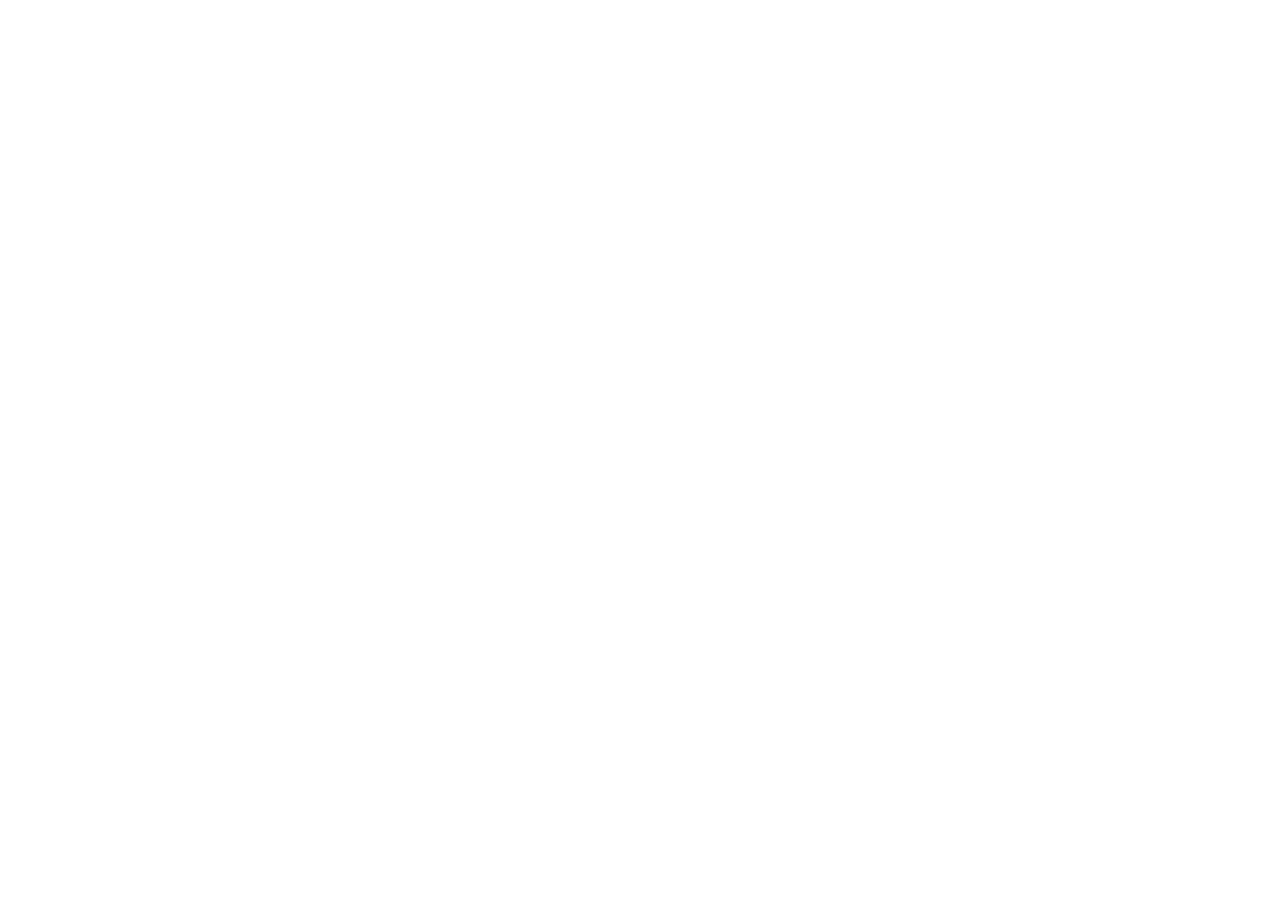
==== index.html @ c9be6f87 "HTML file created" ====
<!DOCTYPE html>
<html lang="en">
<head>
    <meta charset="UTF-8">
    <meta name="viewport" content="width=device-width, initial-scale=1.0">
    <title>Document</title>
    <link rel="stylesheet" href="./style.css">
</head>
<body>
    <div id="nav" class="nav"></div>
    <script src="./script.js"></script>
</body>
</html>
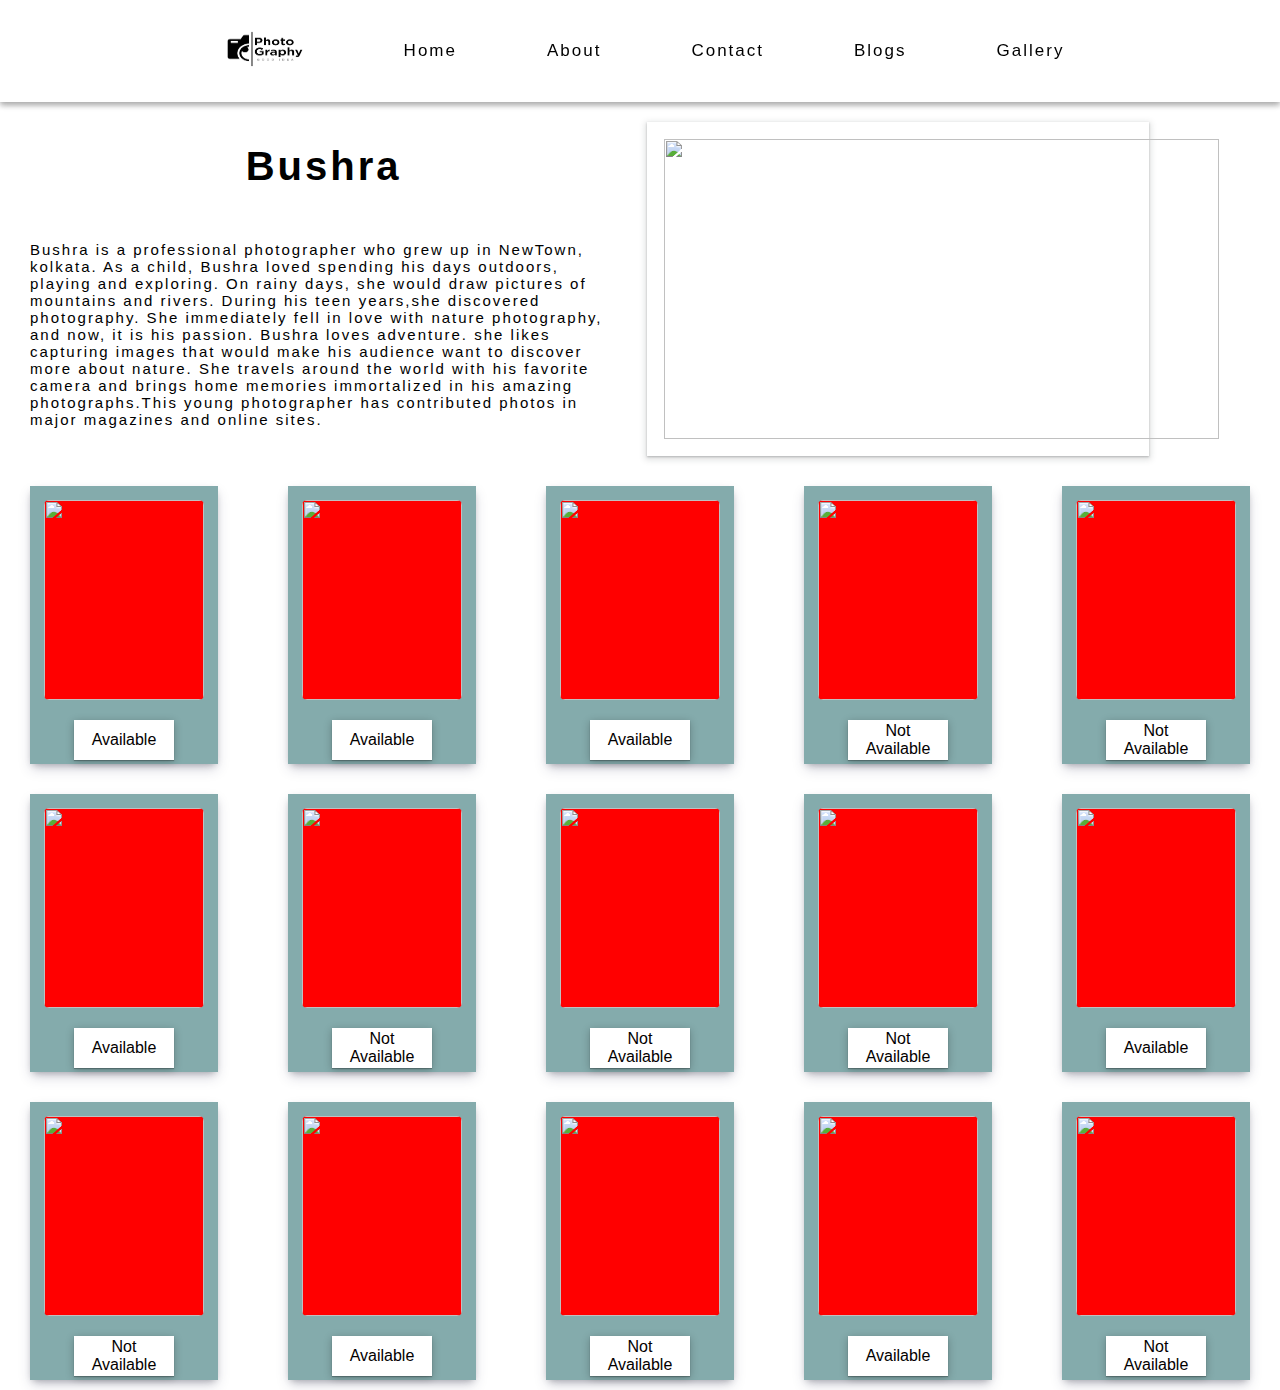
==== commit d09c0148: "Gallery div created" ====
--- a/index.html
+++ b/index.html
@@ -1,13 +1,18 @@
 <!DOCTYPE html>
 <html lang="en">
+
 <head>
     <meta charset="UTF-8">
     <meta name="viewport" content="width=device-width, initial-scale=1.0">
     <title>Document</title>
     <link rel="stylesheet" href="./style.css">
 </head>
+
 <body>
     <div id="nav" class="nav"></div>
+    <div class="body_part" id="body_part"></div>
+    <div class="gallery" id="gallery"></div>
     <script src="./script.js"></script>
 </body>
+
 </html>--- a/style.css
+++ b/style.css
@@ -0,0 +1,170 @@
+* {
+    /* border: 2px solid red; */
+}
+
+body {
+    padding: 0px;
+    margin: 0px;
+    box-sizing: border-box;
+}
+
+/*-------------------------- CSS FOR NAV BAR---------------------------------------------- */
+.nav {
+    background-color: white;
+    cursor: pointer;
+    box-shadow: rgba(0, 0, 0, 0.16) 0px 3px 6px, rgba(0, 0, 0, 0.23) 0px 3px 6px;
+    display: flex;
+    flex-direction: row;
+    justify-content: space-between;
+    align-items: center;
+    justify-content: center;
+    position: sticky;
+    top: 0px;
+    margin: auto;
+    z-index: 100;
+}
+
+/* --------------------------------------CSS FOR NAV IMAGE-------------------------------------- */
+#logo_image {
+    height: 90px;
+    margin: 4px;
+}
+
+#logo>img {
+    width: 140px;
+}
+
+/* -----------------------------------------CSS FOR LINKS-------------------------------------------- */
+#links {
+    display: flex;
+    flex-direction: row;
+    padding: 10px;
+    margin: 5px;
+    font-size: 17px;
+    font-family: 'Gill Sans', 'Gill Sans MT', Calibri, 'Trebuchet MS', sans-serif;
+    letter-spacing: 2px;
+    text-align: center;
+}
+
+.nav>ul {
+    display: flex;
+    flex-direction: row;
+    gap: 60px;
+    margin: 10px;
+}
+
+.nav>ul>li {
+    list-style: none;
+}
+
+#links:hover {
+    box-shadow: rgba(0, 0, 0, 0.16) 0px 3px 6px, rgba(0, 0, 0, 0.23) 0px 3px 6px;
+    transition: ease-out 1s;
+    transform: rotate(360deg);
+}
+
+/* -------------------------------------------------CSS FOR BODY PART------------------------------------- */
+.body_part {
+    display: flex;
+    flex-direction: row;
+    width: 98vw;
+    padding: 10px;
+    cursor: pointer;
+
+}
+
+#about {
+    width: 50%;
+}
+
+#about>h1 {
+    font-size: 40px;
+    padding: 5px;
+    text-align: center;
+    font-family: 'Segoe UI', Tahoma, Geneva, Verdana, sans-serif;
+    letter-spacing: 3px;
+}
+
+#about>p {
+    font-size: 15px;
+    padding: 20px;
+    font-family: 'Gill Sans', 'Gill Sans MT', Calibri, 'Trebuchet MS', sans-serif;
+    letter-spacing: 2px;
+}
+
+#left_image {
+
+    width: 40%;
+    margin: 10px;
+    box-shadow: rgba(60, 64, 67, 0.3) 0px 1px 2px 0px, rgba(60, 64, 67, 0.15) 0px 2px 6px 2px;
+}
+
+#left_image>img {
+    padding: 17px;
+    width: 555px;
+    height: 300px;
+    
+}
+
+#left_image>img:hover {
+    opacity: 0.5;
+
+
+}
+
+
+/* ------------------------------------CSS FOR GALLERY------------------------ */
+
+.gallery {
+    display: flex;
+    flex-direction: row;
+    flex-wrap: wrap;
+    justify-content: space-around;
+    gap: 10px;
+
+}
+
+
+#inner_gallery {
+    background-color: rgb(132, 171, 172);
+    display: flex;
+    flex-direction: column;
+    align-items: center;
+    gap: 10px;
+    padding: 4px;
+    margin: 10px;
+    box-shadow: rgba(50, 50, 93, 0.25) 0px 6px 12px -2px, rgba(0, 0, 0, 0.3) 0px 3px 7px -3px;
+}
+
+/* -----------------CSS FOR BUTTTONN------------------- */
+#inner_gallery>.add_btn {
+    width: 100px;
+    height: 40px;
+    border: none;
+    font-size: 16px;
+    color: rgb(3, 0, 0);
+    background-color: white;
+    box-shadow: rgba(0, 0, 0, 0.25) 0px 0.0625em 0.0625em, rgba(0, 0, 0, 0.25) 0px 0.125em 0.5em, rgba(255, 255, 255, 0.1) 0px 0px 0px 1px inset;
+    cursor: pointer;
+}
+
+#inner_gallery>.add_btn:hover {
+    background-color: lightcyan;
+    color: black;
+    box-shadow: rgba(50, 50, 93, 0.25) 0px 50px 100px -20px, rgba(0, 0, 0, 0.3) 0px 30px 60px -30px, rgba(10, 37, 64, 0.35) 0px -2px 6px 0px inset;
+}
+
+#inner_gallery>img {
+    width: 160px;
+    height: 200px;
+    object-fit: cover;
+    border-radius: 5px;
+}
+
+#main_img {
+    background-color: red;
+    margin: 10px;
+}
+
+/* ------------------------------------MEDIA QUESRYY / RESPONSIVE ------------------------------------ */
+
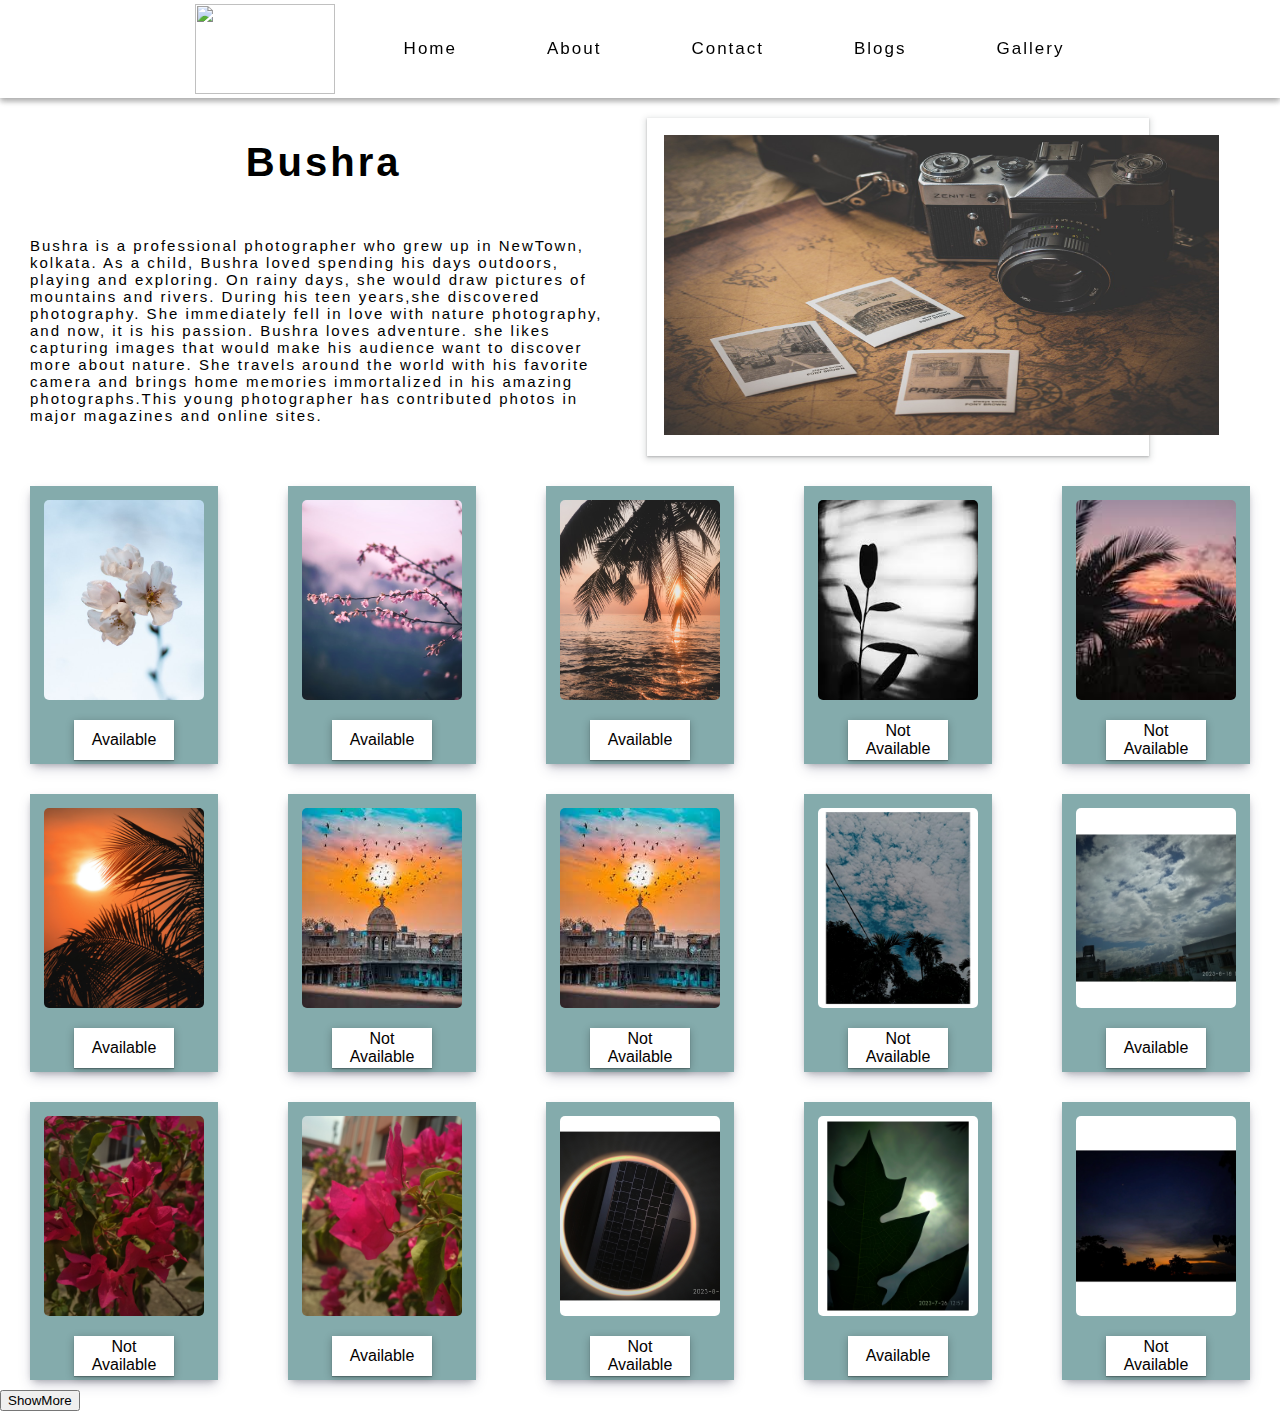
==== commit 0ec541f2: "index file updated" ====
--- a/index.html
+++ b/index.html
@@ -4,15 +4,21 @@
 <head>
     <meta charset="UTF-8">
     <meta name="viewport" content="width=device-width, initial-scale=1.0">
-    <title>Document</title>
+    <title> The Photograph</title>
     <link rel="stylesheet" href="./style.css">
+    <link rel="icon" href="./images/favIcon.jpg">
 </head>
 
 <body>
     <div id="nav" class="nav"></div>
     <div class="body_part" id="body_part"></div>
     <div class="gallery" id="gallery"></div>
+    <div class="footerpart" id="footerpart"></div>
     <script src="./script.js"></script>
+
+    <button onclick="clickForNextPage('index2.html')" id="next">ShowMore</button>
+    <!-- <button onclick="clickForNextPage('index3.html')">nextPage</button> -->
+
 </body>
 
 </html>--- a/style.css
+++ b/style.css
@@ -103,7 +103,7 @@
     padding: 17px;
     width: 555px;
     height: 300px;
-    
+
 }
 
 #left_image>img:hover {
@@ -168,3 +168,80 @@
 
 /* ------------------------------------MEDIA QUESRYY / RESPONSIVE ------------------------------------ */
 
+@media only screen and (max-width: 600px) {
+    /* body {
+        background-color: brown;
+    } */
+
+    /* ------------CSS FOR NAV---- */
+    .nav {
+        width: 100vw;
+        display: flex;
+        flex-direction: column;
+        justify-content: space-between;
+    }
+
+    /* -------------CSS FOR LOGO IMAGE------- */
+    #logo>img {
+        width: 100px;
+        height: 50px;
+    }
+
+
+    #nav>ul{
+        padding: 0px;
+        margin: 0px;
+        gap:0px;
+    }
+
+    #nav>ul>li{
+        padding: 0px;
+    }
+
+    #nav>ul>li>a:hover{
+        text-decoration: underline;
+    }
+
+    /* _-------------CSS FOR BODY PART-------- */
+    .body_part {
+        background-color:lightcyan;
+        width: 100vw;
+        display: flex;
+        flex-direction: row;
+        margin: 0px;
+        padding: 0px;
+        box-shadow: rgba(60, 64, 67, 0.3) 0px 1px 2px 0px, rgba(60, 64, 67, 0.15) 0px 2px 6px 2px;
+    }
+
+    #about{
+        width: 100vw;
+    }
+    #about>p{
+        font-size: 12px;
+        padding: 10px;
+    }
+    #left_image {
+        display: none;
+    }
+
+    /* ------------CSS FOR GALLERY----------- */
+    .gallery{
+        /* background-color: darkgoldenrod; */
+        display: flex;
+        flex-direction: row;
+        flex-wrap: wrap;
+        width: 100vw;
+        justify-content: space-between;
+        align-items: center;
+    }
+    #inner_gallery{
+        /* background-color: aqua; */
+        gap: 0px;
+        width: 150px;
+    }
+
+    #inner_gallery>img{
+        width: 150px;
+        height: 150px;
+    }
+}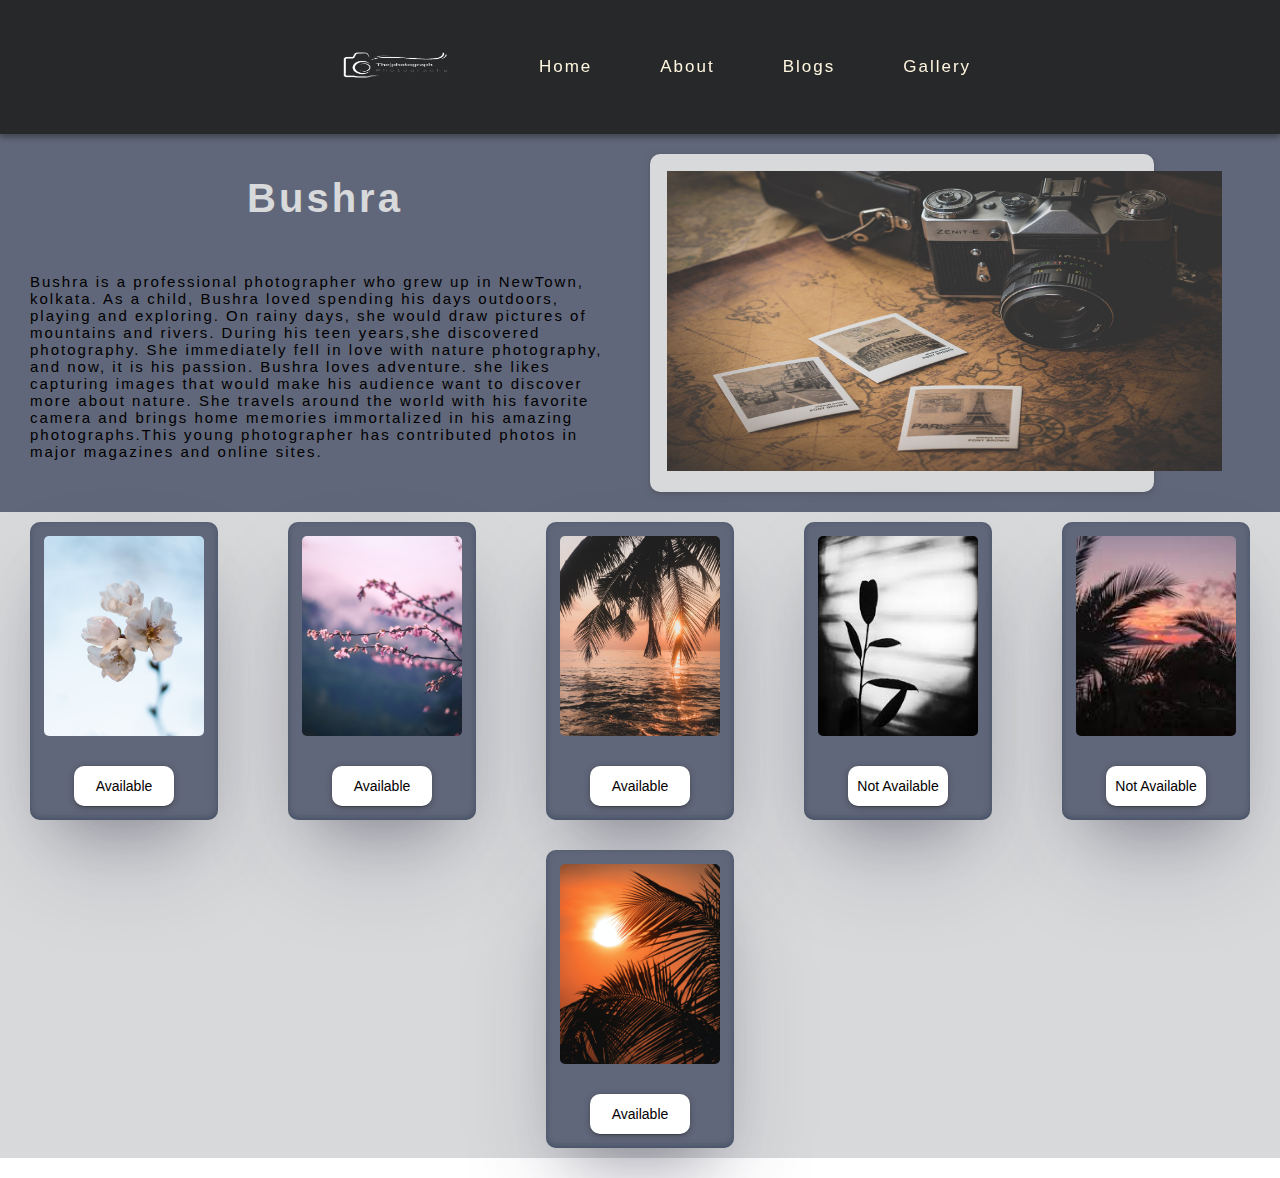
==== commit 7c1a96c5: "change in html" ====
--- a/index.html
+++ b/index.html
@@ -13,10 +13,11 @@
     <div id="nav" class="nav"></div>
     <div class="body_part" id="body_part"></div>
     <div class="gallery" id="gallery"></div>
+    <div onclick="clickForNextPage('index2.html')" id="next"></div>
     <div class="footerpart" id="footerpart"></div>
     <script src="./script.js"></script>
 
-    <button onclick="clickForNextPage('index2.html')" id="next">ShowMore</button>
+
     <!-- <button onclick="clickForNextPage('index3.html')">nextPage</button> -->
 
 </body>
--- a/style.css
+++ b/style.css
@@ -1,5 +1,14 @@
 * {
     /* border: 2px solid red; */
+}
+
+
+/* -----------------CSS COLOR VARIABLE-------- */
+:root {
+    --primary: #272829;
+    --secoundry: #61677A;
+    --third: #D8D9DA;
+    --footer: #FFF6E0;
 }
 
 body {
@@ -10,7 +19,8 @@
 
 /*-------------------------- CSS FOR NAV BAR---------------------------------------------- */
 .nav {
-    background-color: white;
+    background-color: var(--primary);
+    color: var(--footer);
     cursor: pointer;
     box-shadow: rgba(0, 0, 0, 0.16) 0px 3px 6px, rgba(0, 0, 0, 0.23) 0px 3px 6px;
     display: flex;
@@ -25,21 +35,18 @@
 }
 
 /* --------------------------------------CSS FOR NAV IMAGE-------------------------------------- */
-#logo_image {
-    height: 90px;
-    margin: 4px;
-}
+
 
 #logo>img {
-    width: 140px;
+    width: 190px;
+    height: 130px;
 }
 
 /* -----------------------------------------CSS FOR LINKS-------------------------------------------- */
 #links {
     display: flex;
     flex-direction: row;
-    padding: 10px;
-    margin: 5px;
+    padding: 4px;
     font-size: 17px;
     font-family: 'Gill Sans', 'Gill Sans MT', Calibri, 'Trebuchet MS', sans-serif;
     letter-spacing: 2px;
@@ -50,7 +57,6 @@
     display: flex;
     flex-direction: row;
     gap: 60px;
-    margin: 10px;
 }
 
 .nav>ul>li {
@@ -65,9 +71,9 @@
 
 /* -------------------------------------------------CSS FOR BODY PART------------------------------------- */
 .body_part {
-    display: flex;
-    flex-direction: row;
-    width: 98vw;
+    background-color: var(--secoundry);
+    display: flex;
+    flex-direction: row;
     padding: 10px;
     cursor: pointer;
 
@@ -83,6 +89,7 @@
     text-align: center;
     font-family: 'Segoe UI', Tahoma, Geneva, Verdana, sans-serif;
     letter-spacing: 3px;
+    color: var(--third);
 }
 
 #about>p {
@@ -93,10 +100,12 @@
 }
 
 #left_image {
-
+    background-color: var(--third);
     width: 40%;
     margin: 10px;
     box-shadow: rgba(60, 64, 67, 0.3) 0px 1px 2px 0px, rgba(60, 64, 67, 0.15) 0px 2px 6px 2px;
+    cursor: zoom-in;
+    border-radius: 10px;
 }
 
 #left_image>img {
@@ -108,8 +117,6 @@
 
 #left_image>img:hover {
     opacity: 0.5;
-
-
 }
 
 
@@ -118,22 +125,26 @@
 .gallery {
     display: flex;
     flex-direction: row;
+    flex-wrap: wrap-reverse;
     flex-wrap: wrap;
     justify-content: space-around;
     gap: 10px;
+    background-color: var(--third);
+    cursor: pointer;
 
 }
 
 
 #inner_gallery {
-    background-color: rgb(132, 171, 172);
+    background-color: var(--secoundry);
     display: flex;
     flex-direction: column;
     align-items: center;
     gap: 10px;
     padding: 4px;
     margin: 10px;
-    box-shadow: rgba(50, 50, 93, 0.25) 0px 6px 12px -2px, rgba(0, 0, 0, 0.3) 0px 3px 7px -3px;
+    box-shadow: rgba(50, 50, 93, 0.25) 0px 50px 100px -20px, rgba(0, 0, 0, 0.3) 0px 30px 60px -30px, rgba(10, 37, 64, 0.35) 0px -2px 6px 0px inset;
+    border-radius: 10px;
 }
 
 /* -----------------CSS FOR BUTTTONN------------------- */
@@ -141,17 +152,19 @@
     width: 100px;
     height: 40px;
     border: none;
-    font-size: 16px;
+    font-size: 14px;
     color: rgb(3, 0, 0);
     background-color: white;
     box-shadow: rgba(0, 0, 0, 0.25) 0px 0.0625em 0.0625em, rgba(0, 0, 0, 0.25) 0px 0.125em 0.5em, rgba(255, 255, 255, 0.1) 0px 0px 0px 1px inset;
     cursor: pointer;
+    border-radius: 10px;
+    margin: 10px;
 }
 
 #inner_gallery>.add_btn:hover {
-    background-color: lightcyan;
-    color: black;
-    box-shadow: rgba(50, 50, 93, 0.25) 0px 50px 100px -20px, rgba(0, 0, 0, 0.3) 0px 30px 60px -30px, rgba(10, 37, 64, 0.35) 0px -2px 6px 0px inset;
+    background-color: var(--primary);
+    color: var(--third);
+    box-shadow: rgba(0, 0, 0, 0.16) 0px 3px 6px, rgba(0, 0, 0, 0.23) 0px 3px 6px;
 }
 
 #inner_gallery>img {
@@ -166,45 +179,77 @@
     margin: 10px;
 }
 
+/* ----------------CSS FOR NEXT BUTTON----------- */
+#next {
+    /* background-color:var(--primary); */
+    padding: 10px;
+    display: flex;
+    flex-direction: column;
+    width: 100vw;
+    justify-content: center;
+    align-items: center;
+    border: none;
+}
+
+#next>button {
+    padding: 10px;
+    font-size: 18px;
+    background-color: var(--third);
+    border: none;
+    box-shadow: rgba(0, 0, 0, 0.19) 0px 10px 20px, rgba(0, 0, 0, 0.23) 0px 6px 6px;
+    border-radius: 10px;
+}
+
+button:hover {
+    background-color: var(--primary);
+    color: white;
+}
+
+
 /* ------------------------------------MEDIA QUESRYY / RESPONSIVE ------------------------------------ */
 
-@media only screen and (max-width: 600px) {
+/* ---------THIS MEDIA QUERY FOR 280 PX------------ */
+
+@media only screen and (max-width: 450px) {
     /* body {
         background-color: brown;
     } */
 
     /* ------------CSS FOR NAV---- */
     .nav {
-        width: 100vw;
         display: flex;
         flex-direction: column;
         justify-content: space-between;
+
     }
 
     /* -------------CSS FOR LOGO IMAGE------- */
     #logo>img {
         width: 100px;
-        height: 50px;
-    }
-
-
-    #nav>ul{
+        height: 100px;
+    }
+
+    #nav>ul {
         padding: 0px;
         margin: 0px;
-        gap:0px;
-    }
-
-    #nav>ul>li{
-        padding: 0px;
-    }
-
-    #nav>ul>li>a:hover{
+        gap: 0px;
+        gap: 10px;
+    }
+
+    #nav>ul>li {
+        padding: 9px;
+        margin: 0px;
+        justify-content: space-between;
+
+    }
+
+    #nav>ul>li>a:hover {
         text-decoration: underline;
     }
 
     /* _-------------CSS FOR BODY PART-------- */
     .body_part {
-        background-color:lightcyan;
+
         width: 100vw;
         display: flex;
         flex-direction: row;
@@ -213,35 +258,43 @@
         box-shadow: rgba(60, 64, 67, 0.3) 0px 1px 2px 0px, rgba(60, 64, 67, 0.15) 0px 2px 6px 2px;
     }
 
-    #about{
+    #about {
         width: 100vw;
     }
-    #about>p{
+
+    #about>p {
         font-size: 12px;
         padding: 10px;
     }
+
     #left_image {
         display: none;
     }
 
     /* ------------CSS FOR GALLERY----------- */
-    .gallery{
-        /* background-color: darkgoldenrod; */
+    .gallery {
         display: flex;
         flex-direction: row;
         flex-wrap: wrap;
         width: 100vw;
-        justify-content: space-between;
+        justify-content: space-around;
         align-items: center;
     }
-    #inner_gallery{
-        /* background-color: aqua; */
+
+    #inner_gallery {
         gap: 0px;
-        width: 150px;
-    }
-
-    #inner_gallery>img{
-        width: 150px;
-        height: 150px;
-    }
-}+        width: 36%;
+    }
+
+    #inner_gallery>img {
+        width: 110px;
+        height: 110px;
+        object-fit: cover;
+    }
+}
+
+
+/* FPR OTHER DEVIce */
+
+
+
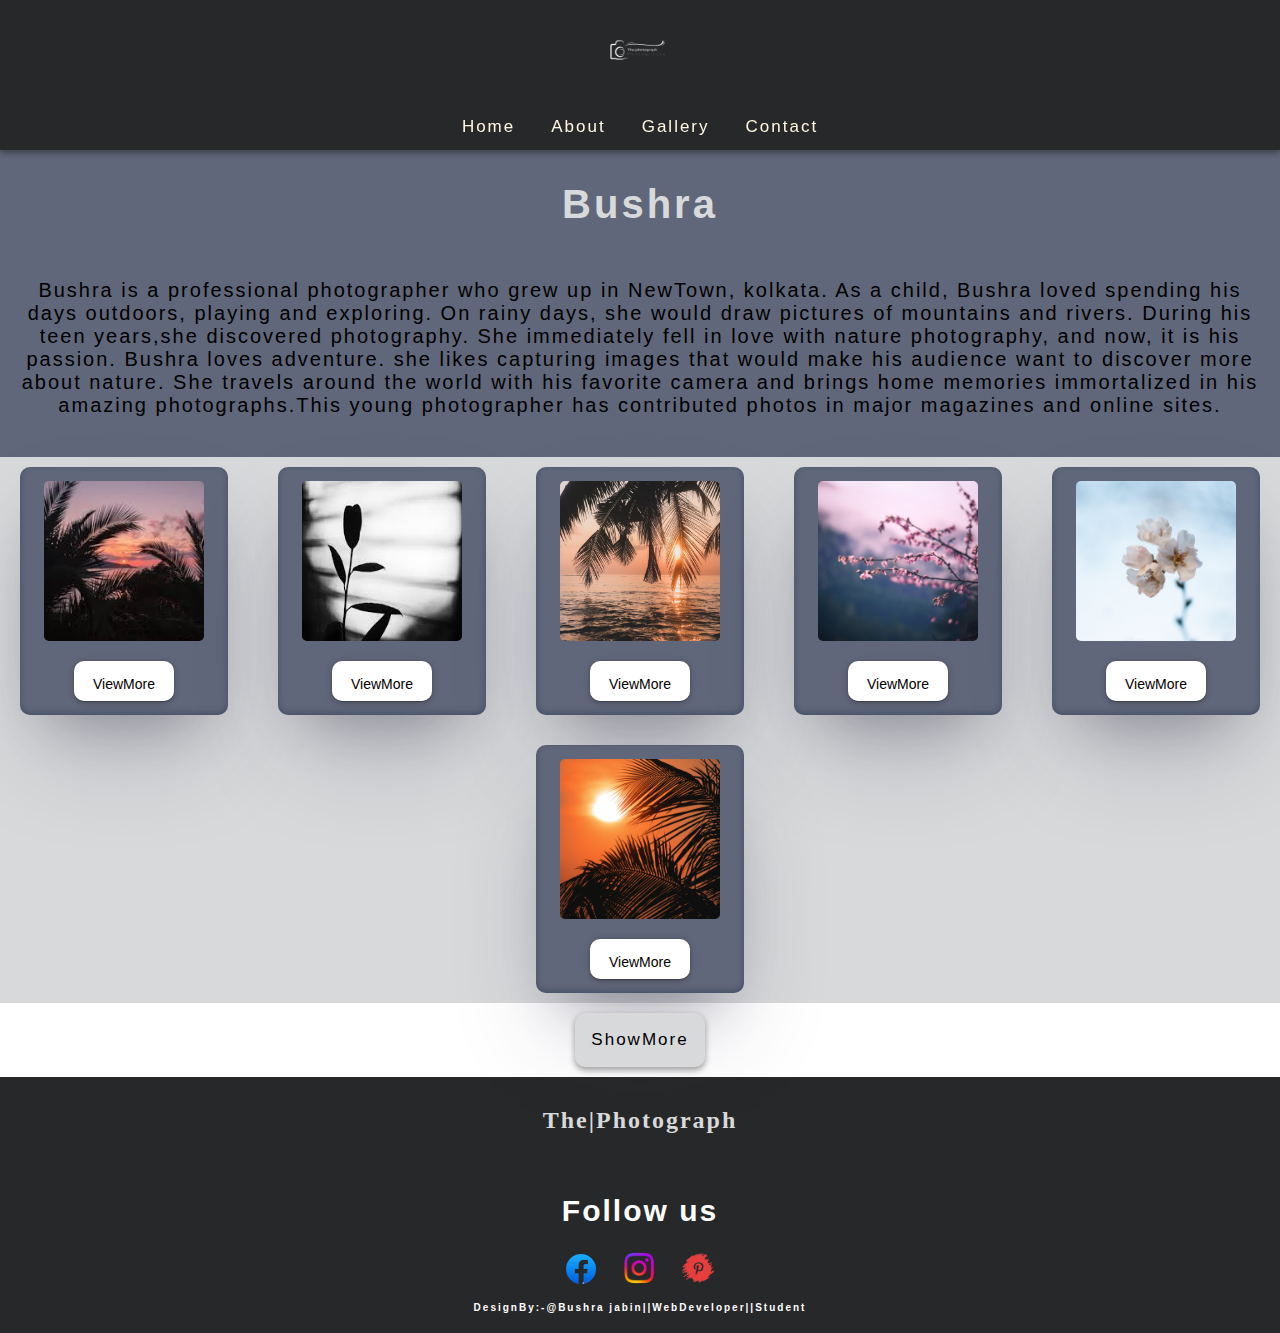
==== commit 43882c48: "media query added" ====
--- a/index.html
+++ b/index.html
@@ -17,9 +17,6 @@
     <div class="footerpart" id="footerpart"></div>
     <script src="./script.js"></script>
 
-
-    <!-- <button onclick="clickForNextPage('index3.html')">nextPage</button> -->
-
 </body>
 
 </html>--- a/style.css
+++ b/style.css
@@ -93,32 +93,11 @@
 }
 
 #about>p {
-    font-size: 15px;
+    font-size: 20px;
     padding: 20px;
     font-family: 'Gill Sans', 'Gill Sans MT', Calibri, 'Trebuchet MS', sans-serif;
     letter-spacing: 2px;
 }
-
-#left_image {
-    background-color: var(--third);
-    width: 40%;
-    margin: 10px;
-    box-shadow: rgba(60, 64, 67, 0.3) 0px 1px 2px 0px, rgba(60, 64, 67, 0.15) 0px 2px 6px 2px;
-    cursor: zoom-in;
-    border-radius: 10px;
-}
-
-#left_image>img {
-    padding: 17px;
-    width: 555px;
-    height: 300px;
-
-}
-
-#left_image>img:hover {
-    opacity: 0.5;
-}
-
 
 /* ------------------------------------CSS FOR GALLERY------------------------ */
 
@@ -180,40 +159,87 @@
 }
 
 /* ----------------CSS FOR NEXT BUTTON----------- */
+#next_image {
+    background-color: var(--third);
+    /* align-items: center; */
+    font-size: 17px;
+    width: 130px;
+    margin: auto;
+    border: none;
+    box-shadow: rgba(0, 0, 0, 0.16) 0px 3px 6px, rgba(0, 0, 0, 0.23) 0px 3px 6px;
+    border-radius: 10px;
+    letter-spacing: 2px;
+    padding: 0px;
+
+
+}
+
 #next {
-    /* background-color:var(--primary); */
+    text-align: center;
+    margin: 10px;
+}
+
+#next_image:hover {
+    background-color: var(--primary);
+    color: var(--third);
+
+}
+
+
+/* CSS FOR FOOTER------------ */
+
+#footer {
+    background-color: var(--primary);
     padding: 10px;
-    display: flex;
-    flex-direction: column;
-    width: 100vw;
+    text-align: center;
+    color: var(--third);
+    font-family: cursive;
+    letter-spacing: 2px;
+}
+
+
+/* FOR SOCIAL LINKS---------- */
+#social_links {
+    background-color: var(--primary);
+    padding: 10px;
     justify-content: center;
-    align-items: center;
-    border: none;
-}
-
-#next>button {
-    padding: 10px;
-    font-size: 18px;
-    background-color: var(--third);
-    border: none;
-    box-shadow: rgba(0, 0, 0, 0.19) 0px 10px 20px, rgba(0, 0, 0, 0.23) 0px 6px 6px;
-    border-radius: 10px;
-}
-
-button:hover {
-    background-color: var(--primary);
+    text-align: center;
     color: white;
 }
 
 
+#img1 {
+    width: 30px;
+
+    padding: 4px;
+}
+
+#img2 {
+    width: 70px;
+}
+
+#img3 {
+    width: 40px;
+
+}
+
+#social_links>h3 {
+    font-family: 'Trebuchet MS', 'Lucida Sans Unicode', 'Lucida Grande', 'Lucida Sans', Arial, sans-serif;
+    letter-spacing: 2px;
+    font-size: 10px;
+}
+
+#social_links>h1 {
+    font-size: 30px;
+    font-family: Verdana, Geneva, Tahoma, sans-serif;
+    letter-spacing: 2px;
+}
+
 /* ------------------------------------MEDIA QUESRYY / RESPONSIVE ------------------------------------ */
 
 /* ---------THIS MEDIA QUERY FOR 280 PX------------ */
 
-@media only screen and (max-width: 450px) {
-    /* body {
-        background-color: brown;
-    } */
+@media only screen and (min-width: 300px) {
 
     /* ------------CSS FOR NAV---- */
     .nav {
@@ -249,26 +275,39 @@
 
     /* _-------------CSS FOR BODY PART-------- */
     .body_part {
-
-        width: 100vw;
-        display: flex;
-        flex-direction: row;
+        /* width: 100vw; */
+        display: flex;
+        flex-direction: column;
         margin: 0px;
         padding: 0px;
         box-shadow: rgba(60, 64, 67, 0.3) 0px 1px 2px 0px, rgba(60, 64, 67, 0.15) 0px 2px 6px 2px;
+
     }
 
     #about {
         width: 100vw;
+        padding: 0px;
+        margin: 0px;
     }
 
     #about>p {
-        font-size: 12px;
-        padding: 10px;
-    }
-
-    #left_image {
+        text-align: center;
+        /* font-size: 20px; */
+        /* margin: 40px; */
+    }
+
+    /* #left_image {
+        padding: 0px;
+        margin: 0px;
+        border: 2px solid red;
         display: none;
+    }
+
+    #left_image>img {
+        width: 370px;
+        height: 300px;
+        object-fit: cover;
+        padding: 0px;
     }
 
     /* ------------CSS FOR GALLERY----------- */
@@ -276,7 +315,6 @@
         display: flex;
         flex-direction: row;
         flex-wrap: wrap;
-        width: 100vw;
         justify-content: space-around;
         align-items: center;
     }
@@ -293,8 +331,43 @@
     }
 }
 
-
-/* FPR OTHER DEVIce */
-
-
-
+@media (min-width:500px) and (max-width:800px) {
+    .gallery {
+        /* background-color: darkgreen; */
+        display: flex;
+        flex-direction: row;
+        flex-direction: row-reverse;
+    }
+
+    #inner_gallery {
+        width: 200px;
+    }
+
+    #inner_gallery>img {
+        width: 200px;
+        height: 200px;
+        object-fit: cover;
+    }
+}
+
+@media (min-width:800px) {
+    .gallery{
+        /* background-color: coral; */
+        display: flex;
+        flex-direction: row;
+        flex-direction: row-reverse;
+    }
+    #inner_gallery{
+        width: 200px;
+        /* height: 200px; */
+    }
+    #inner_gallery>img{
+        width: 160px;
+        height: 160px;
+        object-fit: cover;
+    }
+
+    
+}
+
+/* FPR OTHER DEVIce */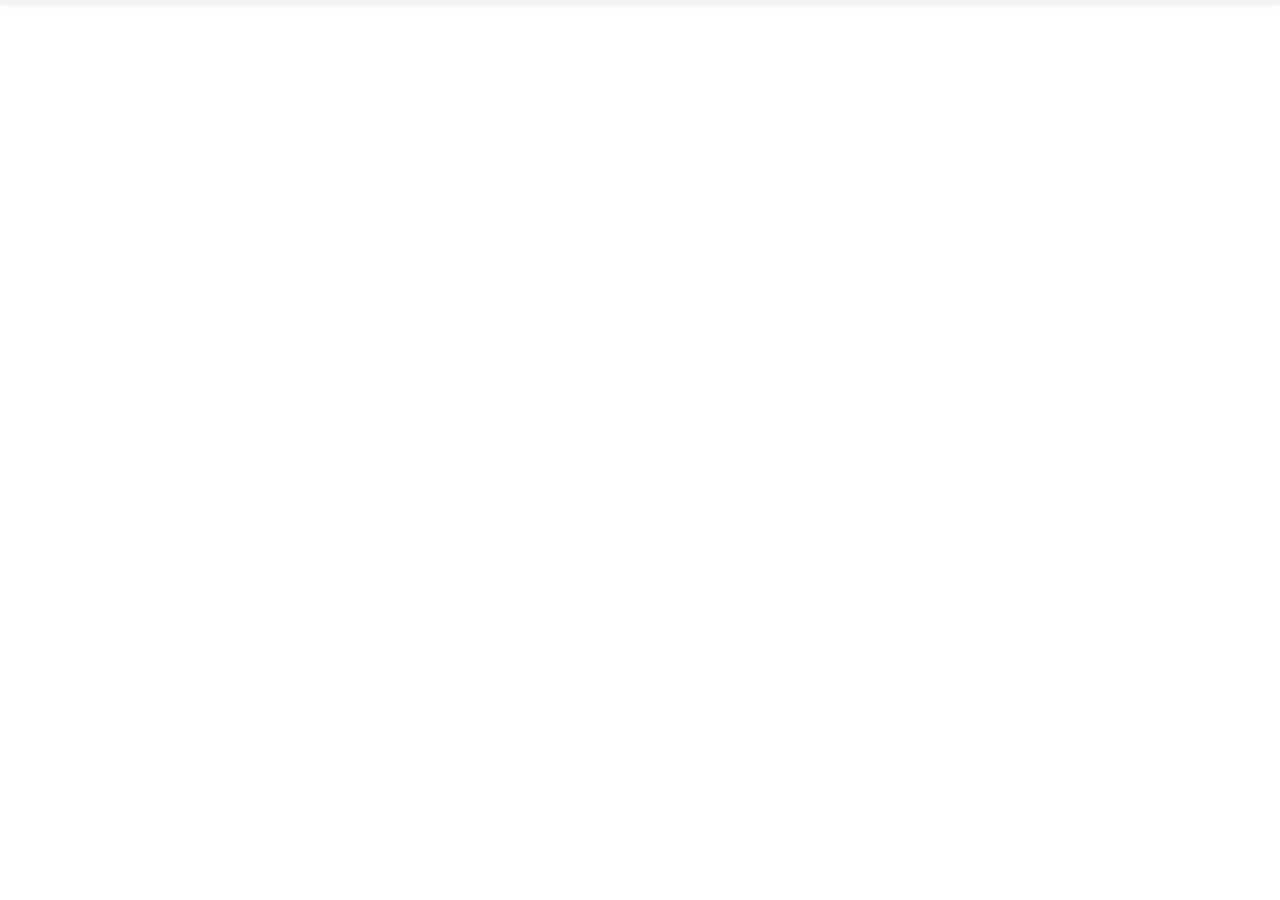
==== commit 1e1f93d3: "file name updated" ====
--- a/index.html
+++ b/index.html
@@ -2,21 +2,22 @@
 <html lang="en">
 
 <head>
-    <meta charset="UTF-8">
-    <meta name="viewport" content="width=device-width, initial-scale=1.0">
-    <title> The Photograph</title>
-    <link rel="stylesheet" href="./style.css">
-    <link rel="icon" href="./images/favIcon.jpg">
+  <meta charset="UTF-8" />
+  <meta name="viewport" content="width=device-width, initial-scale=1.0" />
+  <title>The|photograph</title>
+  <link rel="stylesheet" href="./style.css" />
+  <link rel="icon" href="./images/favIcon.jpg" />
 </head>
 
 <body>
-    <div id="nav" class="nav"></div>
-    <div class="body_part" id="body_part"></div>
-    <div class="gallery" id="gallery"></div>
-    <div onclick="clickForNextPage('index2.html')" id="next"></div>
-    <div class="footerpart" id="footerpart"></div>
-    <script src="./script.js"></script>
+  <nav id="nav" class="nav"></nav>
+  <div class="body_part" id="body_part"></div>
+  <div class="gallery" id="gallery"></div>
+  <div onclick="" id="next"></div>
+  <div class="footerpart" id="footerpart"></div>
 
+  <script type="module" src="HomePage.js"></script>
+  <script type="module" src="./data.js"></script>
 </body>
 
 </html>--- a/style.css
+++ b/style.css
@@ -1,373 +1,344 @@
-* {
-    /* border: 2px solid red; */
-}
-
-
 /* -----------------CSS COLOR VARIABLE-------- */
 :root {
-    --primary: #272829;
-    --secoundry: #61677A;
-    --third: #D8D9DA;
-    --footer: #FFF6E0;
+  --primary: #272829;
+  --secoundry: #61677a;
+  --third: #d8d9da;
+  --footer: #fff6e0;
 }
 
 body {
+  padding: 0px;
+  margin: 0px;
+  box-sizing: border-box;
+}
+
+/*-------------------------- CSS FOR NAV BAR---------------------------------------------- */
+.nav {
+  background-color: var(--primary);
+  color: var(--footer);
+  cursor: pointer;
+  box-shadow: rgba(0, 0, 0, 0.16) 0px 3px 6px, rgba(0, 0, 0, 0.23) 0px 3px 6px;
+  display: flex;
+  flex-direction: row;
+  justify-content: space-between;
+  align-items: center;
+  justify-content: center;
+  position: sticky;
+  top: 0px;
+  margin: auto;
+  z-index: 100;
+}
+
+/* --------------------------------------CSS FOR NAV IMAGE-------------------------------------- */
+
+#logo > img {
+  width: 190px;
+  height: 130px;
+}
+
+/* -----------------------------------------CSS FOR LINKS-------------------------------------------- */
+#links {
+  display: flex;
+  flex-direction: row;
+  padding: 4px;
+  font-size: 17px;
+  font-family: "Gill Sans", "Gill Sans MT", Calibri, "Trebuchet MS", sans-serif;
+  letter-spacing: 2px;
+  text-align: center;
+}
+
+.nav > ul {
+  display: flex;
+  flex-direction: row;
+  gap: 60px;
+}
+
+.nav > ul > li {
+  list-style: none;
+}
+
+#links:hover {
+  box-shadow: rgba(0, 0, 0, 0.16) 0px 3px 6px, rgba(0, 0, 0, 0.23) 0px 3px 6px;
+}
+
+/* -------------------------------------------------CSS FOR BODY PART------------------------------------- */
+.body_part {
+  background-color: var(--secoundry);
+  display: flex;
+  flex-direction: row;
+  padding: 10px;
+  cursor: pointer;
+}
+
+#about {
+  width: 50%;
+}
+
+#about > h1 {
+  font-size: 40px;
+  padding: 5px;
+  text-align: center;
+  font-family: "Segoe UI", Tahoma, Geneva, Verdana, sans-serif;
+  letter-spacing: 3px;
+  color: var(--third);
+}
+
+#about > p {
+  font-size: 20px;
+  padding: 20px;
+  font-family: "Gill Sans", "Gill Sans MT", Calibri, "Trebuchet MS", sans-serif;
+  letter-spacing: 2px;
+}
+
+/* ------------------------------------CSS FOR GALLERY------------------------ */
+
+.gallery {
+  display: flex;
+  flex-direction: row;
+  flex-wrap: wrap-reverse;
+  flex-wrap: wrap;
+  justify-content: space-around;
+  gap: 10px;
+  background-color: var(--third);
+  cursor: pointer;
+}
+
+#inner_gallery {
+  background-color: var(--secoundry);
+  display: flex;
+  flex-direction: column;
+  align-items: center;
+  gap: 10px;
+  padding: 4px;
+  margin: 10px;
+  box-shadow: rgba(50, 50, 93, 0.25) 0px 50px 100px -20px,
+    rgba(0, 0, 0, 0.3) 0px 30px 60px -30px,
+    rgba(10, 37, 64, 0.35) 0px -2px 6px 0px inset;
+  border-radius: 10px;
+}
+
+/* -----------------CSS FOR BUTTTONN------------------- */
+#inner_gallery > .add_btn {
+  width: 100px;
+  height: 40px;
+  border: none;
+  font-size: 14px;
+  color: rgb(3, 0, 0);
+  background-color: white;
+  box-shadow: rgba(0, 0, 0, 0.25) 0px 0.0625em 0.0625em,
+    rgba(0, 0, 0, 0.25) 0px 0.125em 0.5em,
+    rgba(255, 255, 255, 0.1) 0px 0px 0px 1px inset;
+  cursor: pointer;
+  border-radius: 10px;
+  margin: 10px;
+}
+
+#inner_gallery > .add_btn:hover {
+  background-color: var(--primary);
+  color: var(--third);
+  box-shadow: rgba(0, 0, 0, 0.16) 0px 3px 6px, rgba(0, 0, 0, 0.23) 0px 3px 6px;
+}
+
+#inner_gallery > img {
+  width: 160px;
+  height: 200px;
+  object-fit: cover;
+  border-radius: 5px;
+}
+
+#main_img {
+  background-color: red;
+  margin: 10px;
+}
+
+/* ----------------CSS FOR NEXT BUTTON----------- */
+#next {
+text-align: center;
+padding: 5px;
+display: flex;
+flex-direction: row;
+justify-content: center;
+}
+
+#next_image{
+  text-decoration: none;
+  font-size: 18px;
+  letter-spacing: 3px;
+  background-color: var(--third);
+  width: 10%;
+  border-radius: 60px;
+}
+#next_image:hover {
+  background-color: var(--primary);
+  color: var(--third);
+}
+
+/* CSS FOR FOOTER------------ */
+
+#footer {
+  background-color: var(--primary);
+  padding: 10px;
+  text-align: center;
+  color: var(--third);
+  font-family: cursive;
+  letter-spacing: 2px;
+}
+
+/* FOR SOCIAL LINKS---------- */
+#social_links {
+  background-color: var(--primary);
+  padding: 10px;
+  justify-content: center;
+  text-align: center;
+  color: white;
+}
+
+#img1 {
+  width: 30px;
+
+  padding: 4px;
+}
+
+#img2 {
+  width: 70px;
+}
+
+#img3 {
+  width: 40px;
+}
+
+#social_links > h3 {
+  font-family: "Trebuchet MS", "Lucida Sans Unicode", "Lucida Grande",
+    "Lucida Sans", Arial, sans-serif;
+  letter-spacing: 2px;
+  font-size: 10px;
+}
+
+#social_links > h1 {
+  font-size: 30px;
+  font-family: Verdana, Geneva, Tahoma, sans-serif;
+  letter-spacing: 2px;
+}
+
+/* ------------------------------------MEDIA QUESRYY / RESPONSIVE ------------------------------------ */
+
+/* ---------THIS MEDIA QUERY FOR 280 PX------------ */
+
+@media only screen and (min-width: 300px) {
+  /* ------------CSS FOR NAV---- */
+  .nav {
+    display: flex;
+    flex-direction: column;
+    justify-content: space-between;
+  }
+
+  /* -------------CSS FOR LOGO IMAGE------- */
+  #logo > img {
+    width: 100px;
+    height: 100px;
+  }
+
+  #nav > ul {
     padding: 0px;
     margin: 0px;
-    box-sizing: border-box;
-}
-
-/*-------------------------- CSS FOR NAV BAR---------------------------------------------- */
-.nav {
-    background-color: var(--primary);
-    color: var(--footer);
-    cursor: pointer;
-    box-shadow: rgba(0, 0, 0, 0.16) 0px 3px 6px, rgba(0, 0, 0, 0.23) 0px 3px 6px;
+    gap: 0px;
+    gap: 10px;
+  }
+
+  #nav > ul > li {
+    padding: 9px;
+    margin: 0px;
+    justify-content: space-between;
+  }
+
+  #nav > ul > li > a:hover {
+    text-decoration: underline;
+  }
+
+  /* _-------------CSS FOR BODY PART-------- */
+  .body_part {
+    /* width: 100vw; */
+    display: flex;
+    flex-direction: column;
+    margin: 0px;
+    padding: 0px;
+    box-shadow: rgba(60, 64, 67, 0.3) 0px 1px 2px 0px,
+      rgba(60, 64, 67, 0.15) 0px 2px 6px 2px;
+  }
+
+  #about {
+    width: 100vw;
+    padding: 0px;
+    margin: 0px;
+  }
+
+  #about > p {
+    text-align: center;
+  }
+
+
+    /* ------------CSS FOR GALLERY----------- */
+  .gallery {
     display: flex;
     flex-direction: row;
-    justify-content: space-between;
-    align-items: center;
-    justify-content: center;
-    position: sticky;
-    top: 0px;
-    margin: auto;
-    z-index: 100;
-}
-
-/* --------------------------------------CSS FOR NAV IMAGE-------------------------------------- */
-
-
-#logo>img {
-    width: 190px;
-    height: 130px;
-}
-
-/* -----------------------------------------CSS FOR LINKS-------------------------------------------- */
-#links {
-    display: flex;
-    flex-direction: row;
-    padding: 4px;
-    font-size: 17px;
-    font-family: 'Gill Sans', 'Gill Sans MT', Calibri, 'Trebuchet MS', sans-serif;
-    letter-spacing: 2px;
-    text-align: center;
-}
-
-.nav>ul {
-    display: flex;
-    flex-direction: row;
-    gap: 60px;
-}
-
-.nav>ul>li {
-    list-style: none;
-}
-
-#links:hover {
-    box-shadow: rgba(0, 0, 0, 0.16) 0px 3px 6px, rgba(0, 0, 0, 0.23) 0px 3px 6px;
-    transition: ease-out 1s;
-    transform: rotate(360deg);
-}
-
-/* -------------------------------------------------CSS FOR BODY PART------------------------------------- */
-.body_part {
-    background-color: var(--secoundry);
-    display: flex;
-    flex-direction: row;
-    padding: 10px;
-    cursor: pointer;
-
-}
-
-#about {
-    width: 50%;
-}
-
-#about>h1 {
-    font-size: 40px;
-    padding: 5px;
-    text-align: center;
-    font-family: 'Segoe UI', Tahoma, Geneva, Verdana, sans-serif;
-    letter-spacing: 3px;
-    color: var(--third);
-}
-
-#about>p {
-    font-size: 20px;
-    padding: 20px;
-    font-family: 'Gill Sans', 'Gill Sans MT', Calibri, 'Trebuchet MS', sans-serif;
-    letter-spacing: 2px;
-}
-
-/* ------------------------------------CSS FOR GALLERY------------------------ */
-
-.gallery {
-    display: flex;
-    flex-direction: row;
-    flex-wrap: wrap-reverse;
     flex-wrap: wrap;
     justify-content: space-around;
-    gap: 10px;
-    background-color: var(--third);
-    cursor: pointer;
-
-}
-
-
-#inner_gallery {
-    background-color: var(--secoundry);
-    display: flex;
-    flex-direction: column;
     align-items: center;
-    gap: 10px;
-    padding: 4px;
-    margin: 10px;
-    box-shadow: rgba(50, 50, 93, 0.25) 0px 50px 100px -20px, rgba(0, 0, 0, 0.3) 0px 30px 60px -30px, rgba(10, 37, 64, 0.35) 0px -2px 6px 0px inset;
-    border-radius: 10px;
-}
-
-/* -----------------CSS FOR BUTTTONN------------------- */
-#inner_gallery>.add_btn {
-    width: 100px;
-    height: 40px;
-    border: none;
-    font-size: 14px;
-    color: rgb(3, 0, 0);
-    background-color: white;
-    box-shadow: rgba(0, 0, 0, 0.25) 0px 0.0625em 0.0625em, rgba(0, 0, 0, 0.25) 0px 0.125em 0.5em, rgba(255, 255, 255, 0.1) 0px 0px 0px 1px inset;
-    cursor: pointer;
-    border-radius: 10px;
-    margin: 10px;
-}
-
-#inner_gallery>.add_btn:hover {
-    background-color: var(--primary);
-    color: var(--third);
-    box-shadow: rgba(0, 0, 0, 0.16) 0px 3px 6px, rgba(0, 0, 0, 0.23) 0px 3px 6px;
-}
-
-#inner_gallery>img {
-    width: 160px;
+  }
+
+  #inner_gallery {
+    gap: 0px;
+    width: 36%;
+  }
+
+  #inner_gallery > img {
+    width: 110px;
+    height: 110px;
+    object-fit: cover;
+  }
+
+  #next_image{
+    width: 46%;
+  }
+}
+
+@media (min-width: 500px) and (max-width: 800px) {
+  .gallery {
+    /* background-color: darkgreen; */
+    display: flex;
+    flex-direction: row;
+    flex-direction: row-reverse;
+  }
+
+  #inner_gallery {
+    width: 200px;
+  }
+
+  #inner_gallery > img {
+    width: 200px;
     height: 200px;
     object-fit: cover;
-    border-radius: 5px;
-}
-
-#main_img {
-    background-color: red;
-    margin: 10px;
-}
-
-/* ----------------CSS FOR NEXT BUTTON----------- */
-#next_image {
-    background-color: var(--third);
-    /* align-items: center; */
-    font-size: 17px;
-    width: 130px;
-    margin: auto;
-    border: none;
-    box-shadow: rgba(0, 0, 0, 0.16) 0px 3px 6px, rgba(0, 0, 0, 0.23) 0px 3px 6px;
-    border-radius: 10px;
-    letter-spacing: 2px;
-    padding: 0px;
-
-
-}
-
-#next {
-    text-align: center;
-    margin: 10px;
-}
-
-#next_image:hover {
-    background-color: var(--primary);
-    color: var(--third);
-
-}
-
-
-/* CSS FOR FOOTER------------ */
-
-#footer {
-    background-color: var(--primary);
-    padding: 10px;
-    text-align: center;
-    color: var(--third);
-    font-family: cursive;
-    letter-spacing: 2px;
-}
-
-
-/* FOR SOCIAL LINKS---------- */
-#social_links {
-    background-color: var(--primary);
-    padding: 10px;
-    justify-content: center;
-    text-align: center;
-    color: white;
-}
-
-
-#img1 {
-    width: 30px;
-
-    padding: 4px;
-}
-
-#img2 {
-    width: 70px;
-}
-
-#img3 {
-    width: 40px;
-
-}
-
-#social_links>h3 {
-    font-family: 'Trebuchet MS', 'Lucida Sans Unicode', 'Lucida Grande', 'Lucida Sans', Arial, sans-serif;
-    letter-spacing: 2px;
-    font-size: 10px;
-}
-
-#social_links>h1 {
-    font-size: 30px;
-    font-family: Verdana, Geneva, Tahoma, sans-serif;
-    letter-spacing: 2px;
-}
-
-/* ------------------------------------MEDIA QUESRYY / RESPONSIVE ------------------------------------ */
-
-/* ---------THIS MEDIA QUERY FOR 280 PX------------ */
-
-@media only screen and (min-width: 300px) {
-
-    /* ------------CSS FOR NAV---- */
-    .nav {
-        display: flex;
-        flex-direction: column;
-        justify-content: space-between;
-
-    }
-
-    /* -------------CSS FOR LOGO IMAGE------- */
-    #logo>img {
-        width: 100px;
-        height: 100px;
-    }
-
-    #nav>ul {
-        padding: 0px;
-        margin: 0px;
-        gap: 0px;
-        gap: 10px;
-    }
-
-    #nav>ul>li {
-        padding: 9px;
-        margin: 0px;
-        justify-content: space-between;
-
-    }
-
-    #nav>ul>li>a:hover {
-        text-decoration: underline;
-    }
-
-    /* _-------------CSS FOR BODY PART-------- */
-    .body_part {
-        /* width: 100vw; */
-        display: flex;
-        flex-direction: column;
-        margin: 0px;
-        padding: 0px;
-        box-shadow: rgba(60, 64, 67, 0.3) 0px 1px 2px 0px, rgba(60, 64, 67, 0.15) 0px 2px 6px 2px;
-
-    }
-
-    #about {
-        width: 100vw;
-        padding: 0px;
-        margin: 0px;
-    }
-
-    #about>p {
-        text-align: center;
-        /* font-size: 20px; */
-        /* margin: 40px; */
-    }
-
-    /* #left_image {
-        padding: 0px;
-        margin: 0px;
-        border: 2px solid red;
-        display: none;
-    }
-
-    #left_image>img {
-        width: 370px;
-        height: 300px;
-        object-fit: cover;
-        padding: 0px;
-    }
-
-    /* ------------CSS FOR GALLERY----------- */
-    .gallery {
-        display: flex;
-        flex-direction: row;
-        flex-wrap: wrap;
-        justify-content: space-around;
-        align-items: center;
-    }
-
-    #inner_gallery {
-        gap: 0px;
-        width: 36%;
-    }
-
-    #inner_gallery>img {
-        width: 110px;
-        height: 110px;
-        object-fit: cover;
-    }
-}
-
-@media (min-width:500px) and (max-width:800px) {
-    .gallery {
-        /* background-color: darkgreen; */
-        display: flex;
-        flex-direction: row;
-        flex-direction: row-reverse;
-    }
-
-    #inner_gallery {
-        width: 200px;
-    }
-
-    #inner_gallery>img {
-        width: 200px;
-        height: 200px;
-        object-fit: cover;
-    }
-}
-
-@media (min-width:800px) {
-    .gallery{
-        /* background-color: coral; */
-        display: flex;
-        flex-direction: row;
-        flex-direction: row-reverse;
-    }
-    #inner_gallery{
-        width: 200px;
-        /* height: 200px; */
-    }
-    #inner_gallery>img{
-        width: 160px;
-        height: 160px;
-        object-fit: cover;
-    }
-
-    
-}
-
-/* FPR OTHER DEVIce */+  }
+  #next_image{
+    width: 50%;
+  }
+}
+
+@media (min-width: 800px) {
+  .gallery {
+    /* background-color: coral; */
+    display: flex;
+    flex-direction: row;
+    flex-direction: row-reverse;
+  }
+  #inner_gallery {
+    width: 200px;
+  }
+  #inner_gallery > img {
+    width: 160px;
+    height: 160px;
+    object-fit: cover;
+  }
+}
+
+/* FPR OTHER DEVIce */
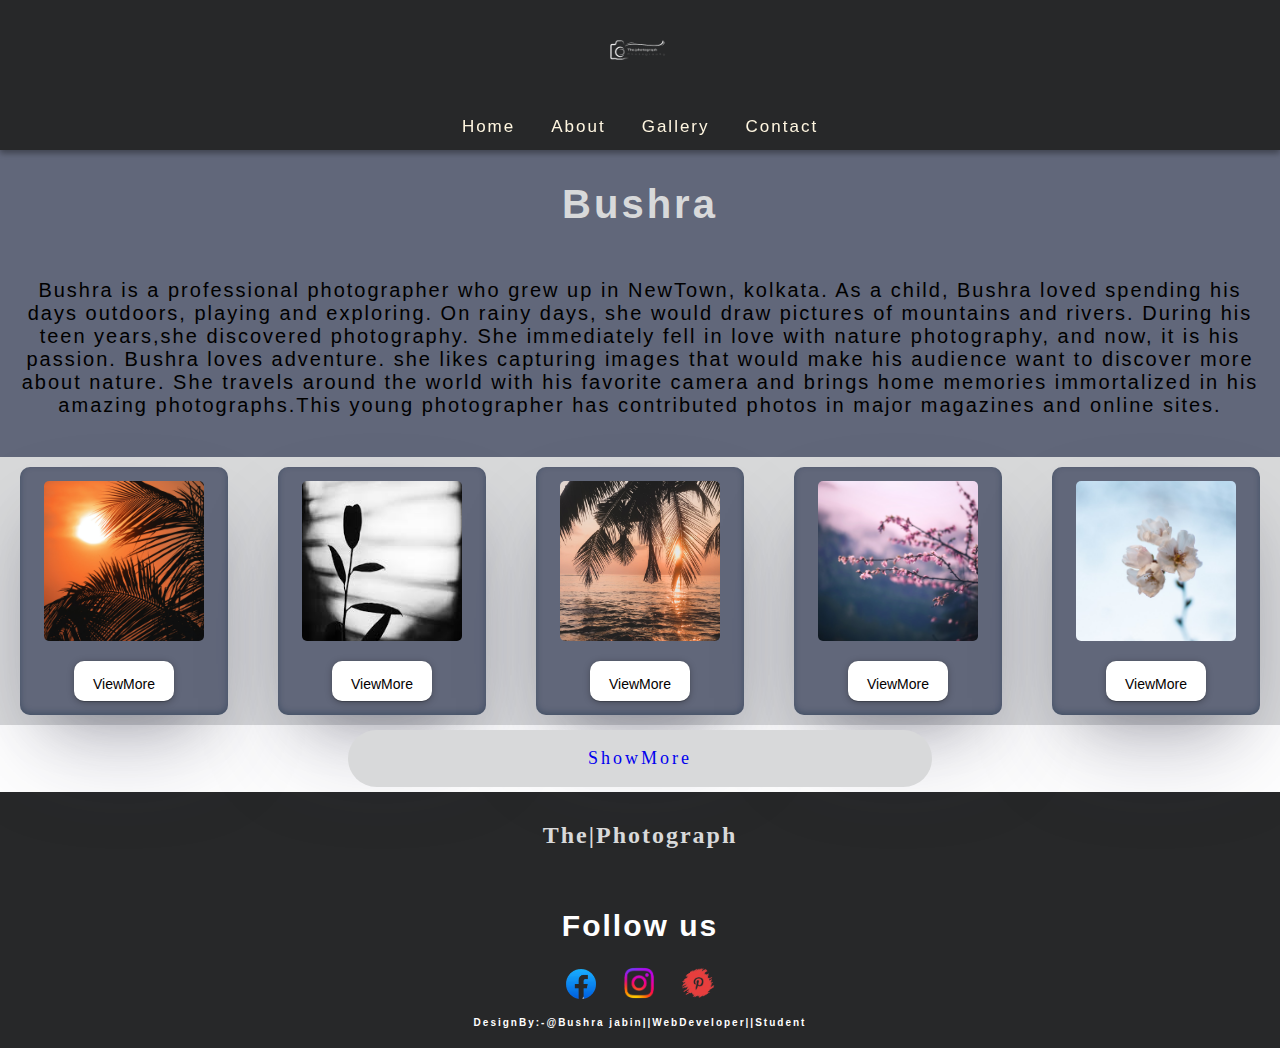
==== commit a83aa2d4: "script.js renamed" ====
--- a/index.html
+++ b/index.html
@@ -16,7 +16,7 @@
   <div onclick="" id="next"></div>
   <div class="footerpart" id="footerpart"></div>
 
-  <script type="module" src="HomePage.js"></script>
+  <script type="module" src="script.js"></script>
   <script type="module" src="./data.js"></script>
 </body>
 
